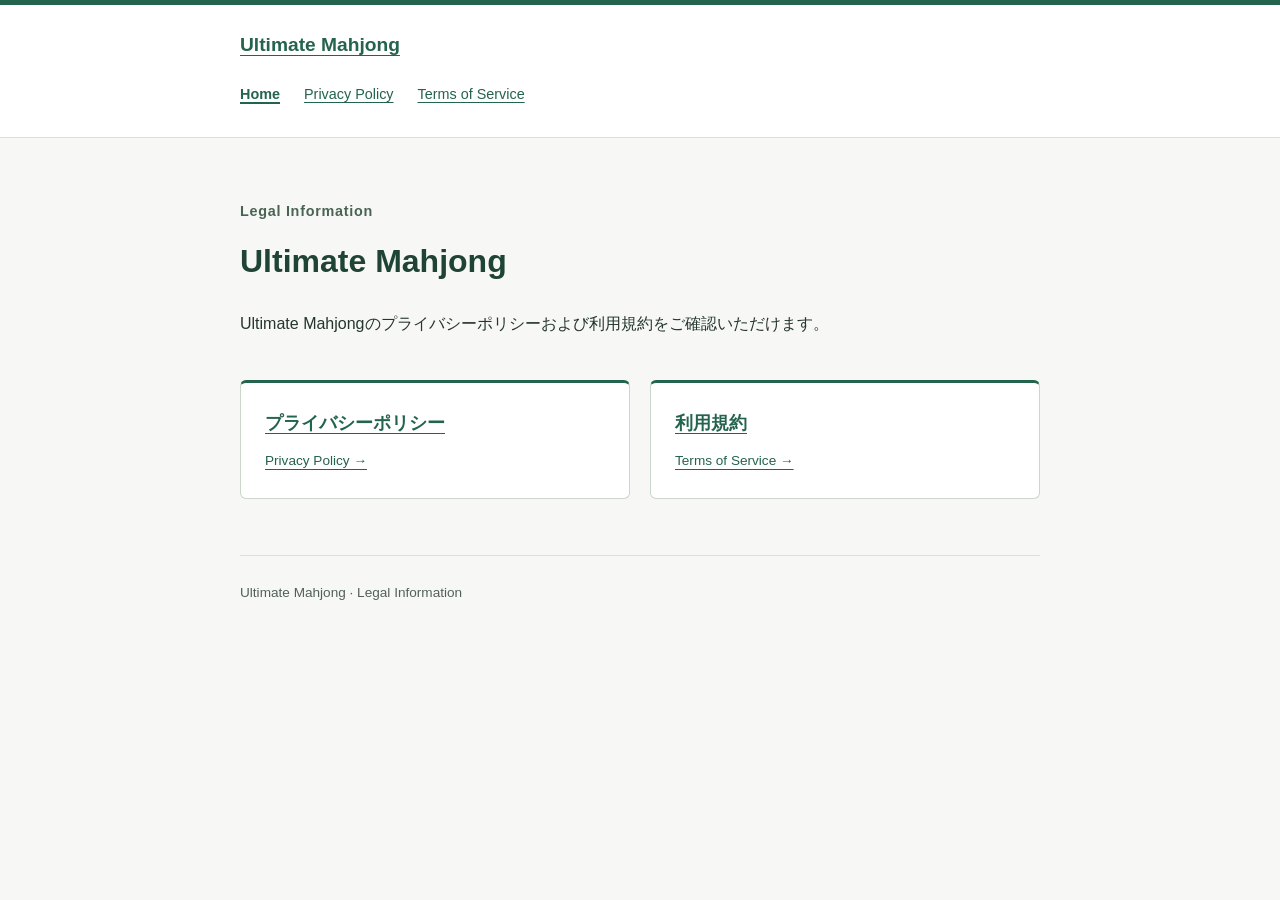
==== index.html @ 90c632c1 "initial" ====
<!DOCTYPE html>
<html lang="ja">
<head>
  <meta charset="utf-8">
  <meta name="viewport" content="width=device-width, initial-scale=1">
  <title>Ultimate Mahjong - Legal</title>
  <meta name="description" content="Ultimate Mahjongのプライバシーポリシーおよび利用規約をご確認いただけます。">
  <link rel="stylesheet" href="styles.css">
</head>
<body>
  <a class="skip-link" href="#main">本文へスキップ</a>
  <header class="site-header">
    <div class="container">
      <a class="brand" href="index.html">Ultimate Mahjong</a>
      <nav aria-label="メインナビゲーション">
        <a href="index.html" aria-current="page">Home</a>
        <a href="privacy.html">Privacy Policy</a>
        <a href="terms.html">Terms of Service</a>
      </nav>
    </div>
  </header>
  <main id="main" class="container" tabindex="-1">
    <div class="home-intro">
      <p class="eyebrow">Legal Information</p>
      <h1>Ultimate Mahjong</h1>
      <p>Ultimate Mahjongのプライバシーポリシーおよび利用規約をご確認いただけます。</p>
    </div>
    <div class="document-links">
      <a href="privacy.html">プライバシーポリシー<span lang="en">Privacy Policy →</span></a>
      <a href="terms.html">利用規約<span lang="en">Terms of Service →</span></a>
    </div>
  </main>
  <footer class="site-footer container">
    <p>Ultimate Mahjong · Legal Information</p>
  </footer>
</body>
</html>
---- styles.css ----
:root {
  color-scheme: light;
  font-family: -apple-system, BlinkMacSystemFont, "Segoe UI", "Hiragino Kaku Gothic ProN", "Noto Sans JP", Meiryo, sans-serif;
  color: #25352f;
  background: #f7f8f5;
  font-size: 16px;
  line-height: 1.9;
  -webkit-text-size-adjust: 100%;
}

* { box-sizing: border-box; }
body { margin: 0; }
.container { width: min(800px, calc(100% - 40px)); margin-inline: auto; }
a { color: #24634e; text-underline-offset: 0.22em; }
a:hover { color: #163e31; text-decoration-thickness: 2px; }
a:focus-visible { outline: 3px solid #946314; outline-offset: 5px; border-radius: 2px; }
.skip-link { position: absolute; top: 8px; left: 16px; transform: translateY(-180%); padding: 8px 16px; background: #fff; z-index: 1; }
.skip-link:focus { transform: translateY(0); }
.site-header { background: #fff; border-top: 5px solid #24634e; border-bottom: 1px solid #d9e1da; padding-block: 22px; }
.brand { font-size: 1.2rem; font-weight: 700; }
nav { display: flex; flex-wrap: wrap; gap: 4px 24px; margin-top: 12px; font-size: 0.9rem; }
nav a { padding-block: 6px; }
nav a[aria-current="page"] { font-weight: 700; text-decoration-thickness: 2px; }
main { padding-block: 44px 56px; overflow-wrap: anywhere; }
h1, h2, h3 { line-height: 1.5; color: #1f4436; }
h1 { font-size: clamp(1.65rem, 5vw, 2rem); margin: 0 0 24px; }
h2 { margin: 44px 0 16px; padding-bottom: 10px; border-bottom: 1px solid #d9e1da; font-size: 1.3rem; }
h3 { margin: 28px 0 12px; font-size: 1.1rem; }
p { margin: 0 0 20px; }
ul { padding-left: 1.5em; margin: 16px 0 24px; }
li + li { margin-top: 8px; }
.draft-note { margin: 0 0 32px; padding: 18px 20px; border-left: 4px solid #9b7b36; background: #f2eee2; }
.draft-note p { margin: 0; }
table { width: 100%; border-collapse: collapse; table-layout: fixed; margin: 24px 0; background: #fff; font-size: 0.9rem; }
th, td { border: 1px solid #cbd6cd; padding: 12px; text-align: left; vertical-align: top; overflow-wrap: anywhere; }
th { background: #eaf0ea; }
th:first-child { width: 24%; }
th:nth-child(2) { width: 42%; }
.home-intro { padding-block: 16px 20px; }
.eyebrow { font-size: 0.9rem; font-weight: 600; color: #496354; margin-bottom: 12px; letter-spacing: 0.05em; }
.document-links { display: grid; grid-template-columns: repeat(2, minmax(0, 1fr)); gap: 20px; }
.document-links > a { display: block; padding: 24px; border: 1px solid #cbd6cd; border-top: 3px solid #24634e; border-radius: 6px; background: #fff; font-size: 1.1rem; font-weight: 700; }
.document-links span { display: block; margin-top: 8px; font-size: 0.85rem; font-weight: 400; }
.site-footer { padding-block: 24px; border-top: 1px solid #d9e1da; color: #526158; font-size: 0.85rem; }
.site-footer p { margin: 0; }

@media (max-width: 540px) {
  .container { width: calc(100% - 32px); }
  main { padding-block: 32px 40px; }
  nav { gap: 4px 16px; }
  .document-links { grid-template-columns: 1fr; gap: 16px; }
  .draft-note { padding: 16px; }
  th, td { padding: 8px 6px; }
  table { font-size: 0.875rem; }
}
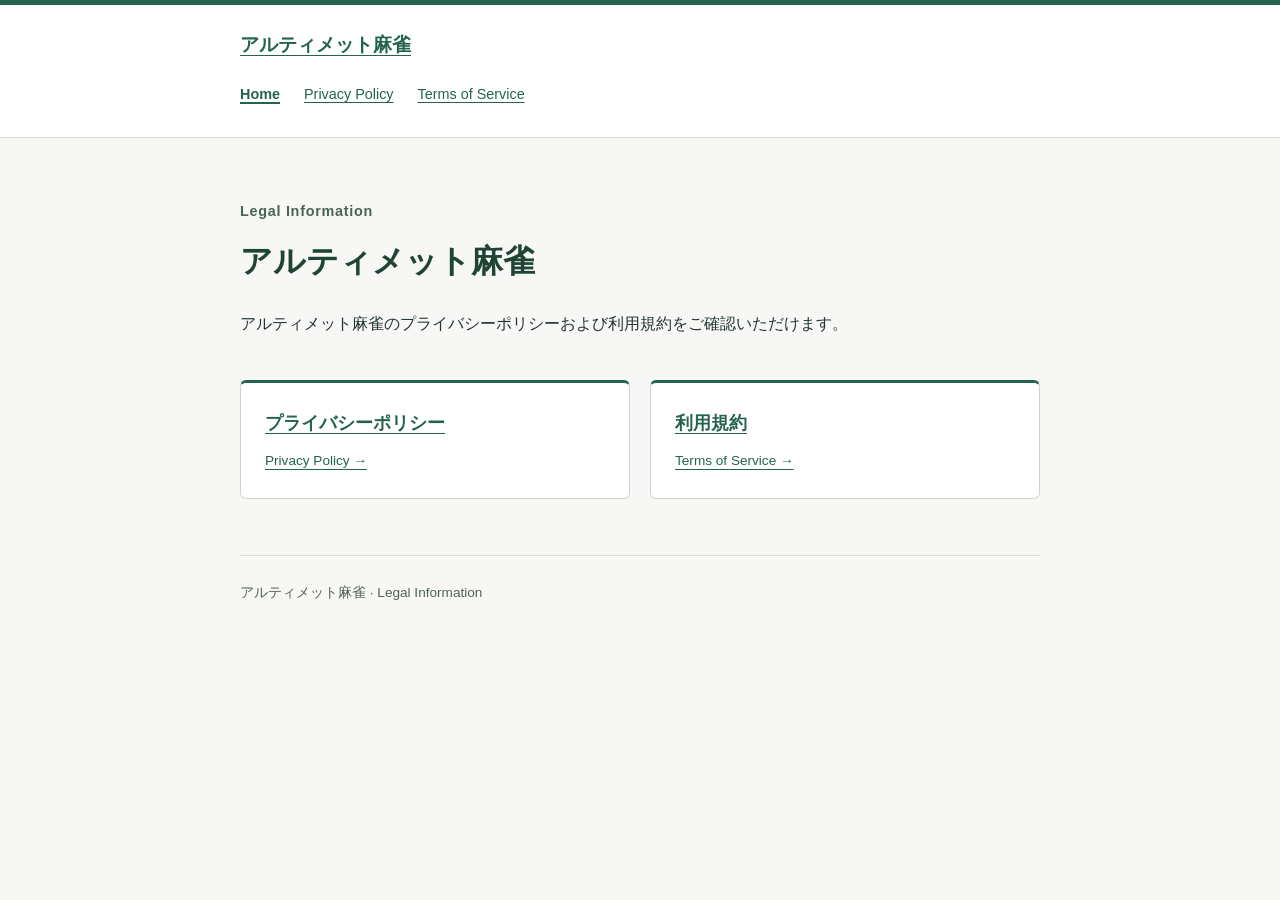
==== commit 7c726ff2: "更新" ====
--- a/index.html
+++ b/index.html
@@ -3,15 +3,15 @@
 <head>
   <meta charset="utf-8">
   <meta name="viewport" content="width=device-width, initial-scale=1">
-  <title>Ultimate Mahjong - Legal</title>
-  <meta name="description" content="Ultimate Mahjongのプライバシーポリシーおよび利用規約をご確認いただけます。">
+  <title>アルティメット麻雀 - Legal</title>
+  <meta name="description" content="アルティメット麻雀のプライバシーポリシーおよび利用規約をご確認いただけます。">
   <link rel="stylesheet" href="styles.css">
 </head>
 <body>
   <a class="skip-link" href="#main">本文へスキップ</a>
   <header class="site-header">
     <div class="container">
-      <a class="brand" href="index.html">Ultimate Mahjong</a>
+      <a class="brand" href="index.html">アルティメット麻雀</a>
       <nav aria-label="メインナビゲーション">
         <a href="index.html" aria-current="page">Home</a>
         <a href="privacy.html">Privacy Policy</a>
@@ -22,8 +22,8 @@
   <main id="main" class="container" tabindex="-1">
     <div class="home-intro">
       <p class="eyebrow">Legal Information</p>
-      <h1>Ultimate Mahjong</h1>
-      <p>Ultimate Mahjongのプライバシーポリシーおよび利用規約をご確認いただけます。</p>
+      <h1>アルティメット麻雀</h1>
+      <p>アルティメット麻雀のプライバシーポリシーおよび利用規約をご確認いただけます。</p>
     </div>
     <div class="document-links">
       <a href="privacy.html">プライバシーポリシー<span lang="en">Privacy Policy →</span></a>
@@ -31,7 +31,7 @@
     </div>
   </main>
   <footer class="site-footer container">
-    <p>Ultimate Mahjong · Legal Information</p>
+    <p>アルティメット麻雀 · Legal Information</p>
   </footer>
 </body>
 </html>
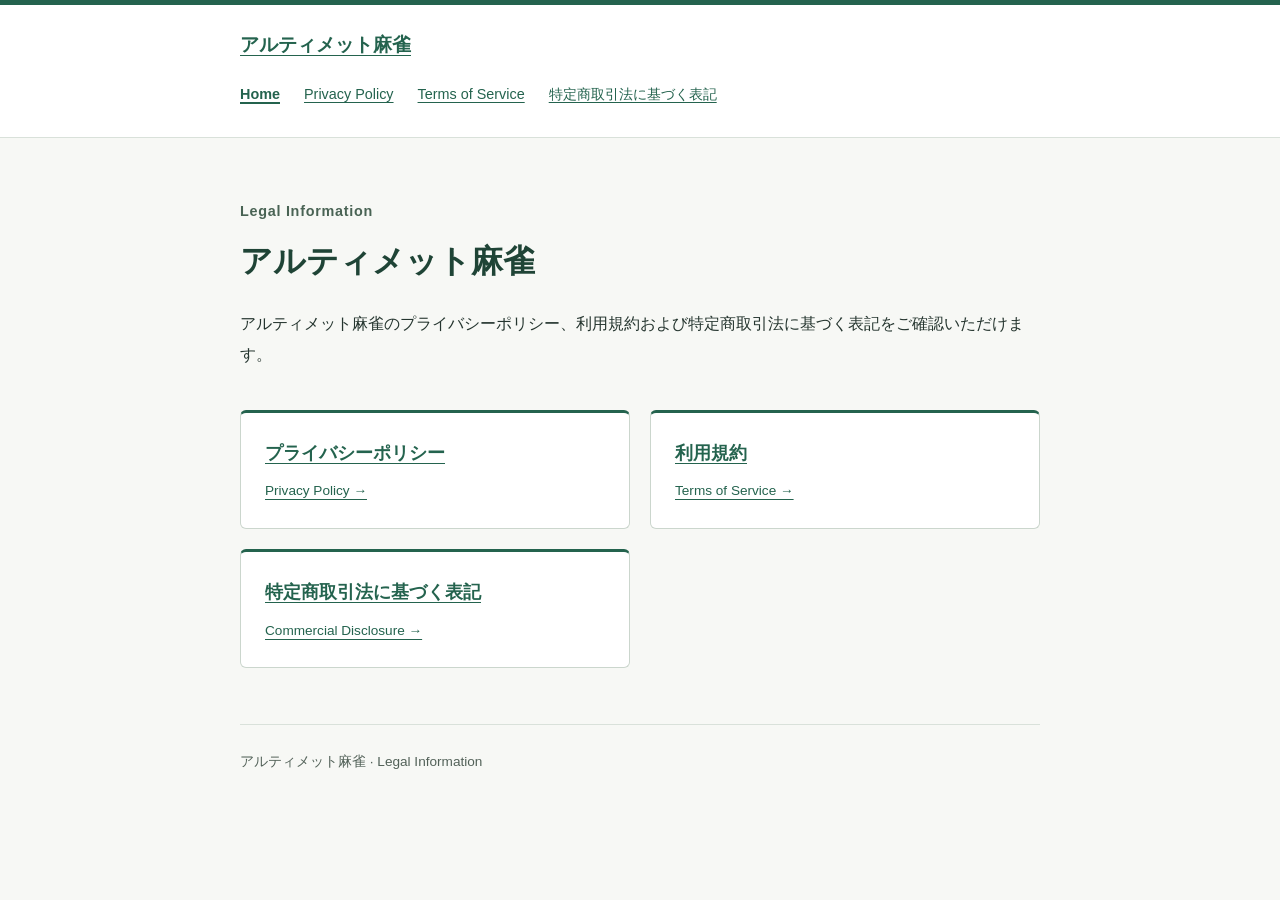
==== commit 0c3f70bf: "Add commercial disclosure and finalize legal contact details" ====
--- a/index.html
+++ b/index.html
@@ -4,7 +4,7 @@
   <meta charset="utf-8">
   <meta name="viewport" content="width=device-width, initial-scale=1">
   <title>アルティメット麻雀 - Legal</title>
-  <meta name="description" content="アルティメット麻雀のプライバシーポリシーおよび利用規約をご確認いただけます。">
+  <meta name="description" content="アルティメット麻雀のプライバシーポリシー、利用規約および特定商取引法に基づく表記をご確認いただけます。">
   <link rel="stylesheet" href="styles.css">
 </head>
 <body>
@@ -16,6 +16,7 @@
         <a href="index.html" aria-current="page">Home</a>
         <a href="privacy.html">Privacy Policy</a>
         <a href="terms.html">Terms of Service</a>
+        <a href="commercial.html">特定商取引法に基づく表記</a>
       </nav>
     </div>
   </header>
@@ -23,11 +24,12 @@
     <div class="home-intro">
       <p class="eyebrow">Legal Information</p>
       <h1>アルティメット麻雀</h1>
-      <p>アルティメット麻雀のプライバシーポリシーおよび利用規約をご確認いただけます。</p>
+      <p>アルティメット麻雀のプライバシーポリシー、利用規約および特定商取引法に基づく表記をご確認いただけます。</p>
     </div>
     <div class="document-links">
       <a href="privacy.html">プライバシーポリシー<span lang="en">Privacy Policy →</span></a>
       <a href="terms.html">利用規約<span lang="en">Terms of Service →</span></a>
+      <a href="commercial.html">特定商取引法に基づく表記<span lang="en">Commercial Disclosure →</span></a>
     </div>
   </main>
   <footer class="site-footer container">
